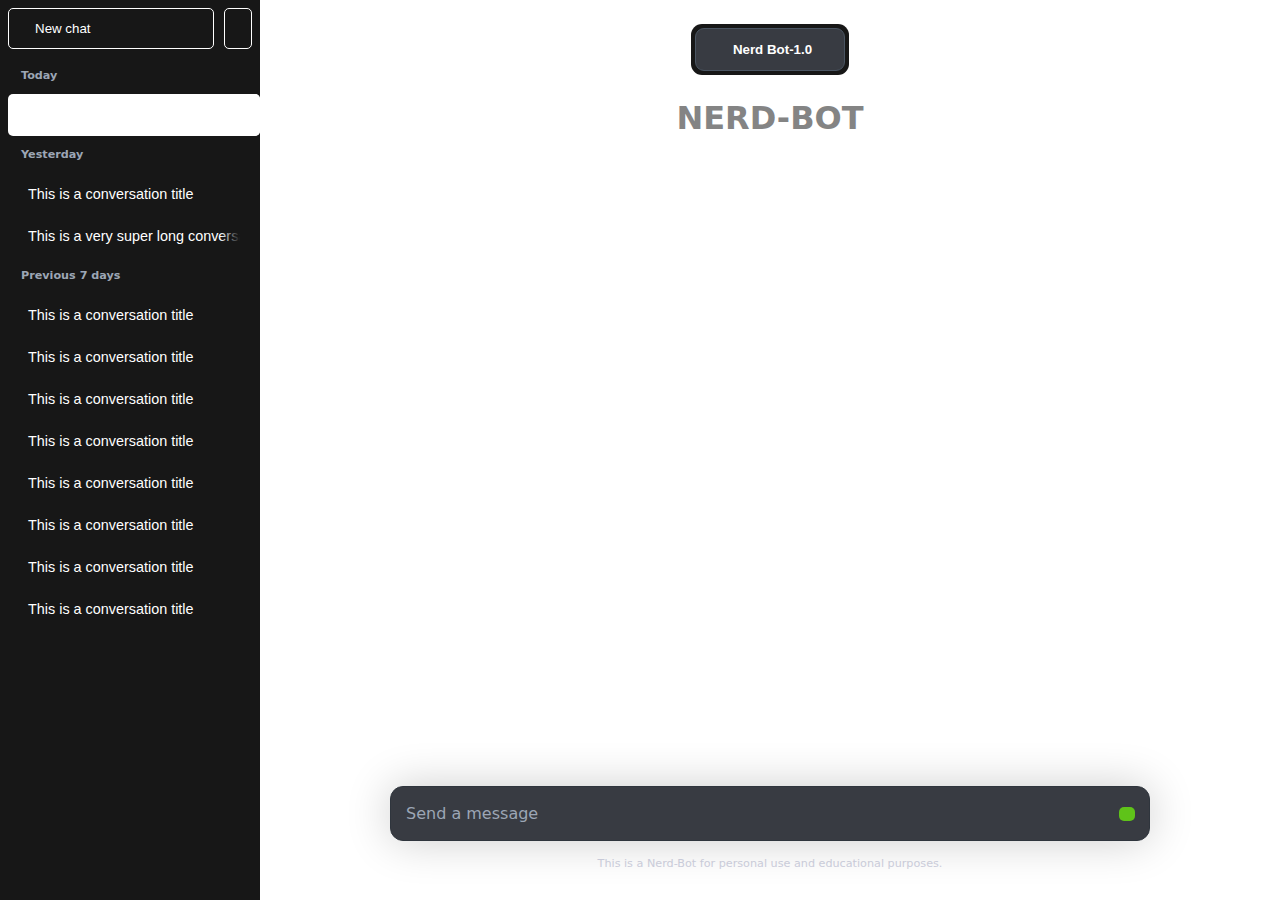
==== login.html @ c80a53fe "Add files via upload" ====
<!DOCTYPE html>
<html lang="en">
<head>
    <meta charset="UTF-8">
    <meta http-equiv="X-UA-Compatible" content="IE=edge">
    <meta name="viewport" content="width=device-width, initial-scale=1.0">
    <link rel="stylesheet" href="login.css" />
    <link rel="stylesheet" href="https://cdnjs.cloudflare.com/ajax/libs/font-awesome/6.4.2/css/all.min.css" integrity="sha512-z3gLpd7yknf1YoNbCzqRKc4qyor8gaKU1qmn+CShxbuBusANI9QpRohGBreCFkKxLhei6S9CQXFEbbKuqLg0DA==" crossorigin="anonymous" referrerpolicy="no-referrer" />
    <title>ChatGPT Clone</title>
</head>
<body>
    <nav id="sidebar">
        <div class="float-top">
            <div class="sidebar-controls">
                <button class="new-chat"><i class="fa fa-plus"></i> New chat</button>
                <button class="hide-sidebar"><i class="fa fa-chevron-left"></i></button>
            </div>
            <ul class="conversations">
                <li class="grouping">Today</li>
                <li class="active">
                    <button class="conversation-button"><i class="fa fa-message fa-regular"></i> This is a conversation title</button>
                    <div class="fade"></div>
                    <div class="edit-buttons">
                        <button><i class="fa fa-edit"></i></button>
                        <button><i class="fa fa-trash"></i></button>
                    </div>
                </li>
                <li class="grouping">Yesterday</li>
                <li>
                    <button class="conversation-button"><i class="fa fa-message fa-regular"></i> This is a conversation title</button>
                    <div class="fade"></div>
                    <div class="edit-buttons">
                        <button><i class="fa fa-edit"></i></button>
                        <button><i class="fa fa-trash"></i></button>
                    </div>
                </li>
                <li>
                    <button class="conversation-button"><i class="fa fa-message fa-regular"></i> This is a very super long conversation title that doesn't fit</button>
                    <div class="fade"></div>
                    <div class="edit-buttons">
                        <button><i class="fa fa-edit"></i></button>
                        <button><i class="fa fa-trash"></i></button>
                    </div>
                </li>
                <li class="grouping">Previous 7 days</li>
                <li>
                    <button class="conversation-button"><i class="fa fa-message fa-regular"></i> This is a conversation title</button>
                    <div class="fade"></div>
                    <div class="edit-buttons">
                        <button><i class="fa fa-edit"></i></button>
                        <button><i class="fa fa-trash"></i></button>
                    </div>
                </li>
                <li>
                    <button class="conversation-button"><i class="fa fa-message fa-regular"></i> This is a conversation title</button>
                    <div class="fade"></div>
                    <div class="edit-buttons">
                        <button><i class="fa fa-edit"></i></button>
                        <button><i class="fa fa-trash"></i></button>
                    </div>
                </li>
                <li>
                    <button class="conversation-button"><i class="fa fa-message fa-regular"></i> This is a conversation title</button>
                    <div class="fade"></div>
                    <div class="edit-buttons">
                        <button><i class="fa fa-edit"></i></button>
                        <button><i class="fa fa-trash"></i></button>
                    </div>
                </li>
                <li>
                    <button class="conversation-button"><i class="fa fa-message fa-regular"></i> This is a conversation title</button>
                    <div class="fade"></div>
                    <div class="edit-buttons">
                        <button><i class="fa fa-edit"></i></button>
                        <button><i class="fa fa-trash"></i></button>
                    </div>
                </li>
                <li>
                    <button class="conversation-button"><i class="fa fa-message fa-regular"></i> This is a conversation title</button>
                    <div class="fade"></div>
                    <div class="edit-buttons">
                        <button><i class="fa fa-edit"></i></button>
                        <button><i class="fa fa-trash"></i></button>
                    </div>
                </li>
                <li>
                    <button class="conversation-button"><i class="fa fa-message fa-regular"></i> This is a conversation title</button>
                    <div class="fade"></div>
                    <div class="edit-buttons">
                        <button><i class="fa fa-edit"></i></button>
                        <button><i class="fa fa-trash"></i></button>
                    </div>
                </li>
                <li>
                    <button class="conversation-button"><i class="fa fa-message fa-regular"></i> This is a conversation title</button>
                    <div class="fade"></div>
                    <div class="edit-buttons">
                        <button><i class="fa fa-edit"></i></button>
                        <button><i class="fa fa-trash"></i></button>
                    </div>
                </li>
                <li>
                    <button class="conversation-button"><i class="fa fa-message fa-regular"></i> This is a conversation title</button>
                    <div class="fade"></div>
                    <div class="edit-buttons">
                        <button><i class="fa fa-edit"></i></button>
                        <button><i class="fa fa-trash"></i></button>
                    </div>
                </li>
            </ul>
        </div>
        <!-- <div class="user-menu">
            <button>
                <i class="user-icon">u</i>
                username
                <i class="fa fa-ellipsis dots"></i>
            </button>
            <ul>
                <li><button>My plan</button></li>
                <li><button>Custom instructions</button></li>
                <li><button>Settings &amp; Beta</button></li>
                <li><button>Log out</button></li>
            </ul>
        </div> -->
    </nav>
    <main>
        <div class="view new-chat-view">
            <div class="model-selector">
                <button class="gpt-3 selected">
                    <i class="fa fa-bolt"></i> Nerd Bot-1.0
                    <div class="model-info">
                        <div class="model-info-box">
                            <p>Our fastest model, great for most every day tasks.</p>

                            <p class="secondary">Available to Free and Plus users</p>
                        </div>
                    </div>
                </button>
                <!-- <button class="gpt-4">
                    <i class="fa fa-wand-magic-sparkles"></i> BOT-4
                    <div class="model-info">
                        <div class="model-info-box">
                            <p>Our most capable model, great for creative stuff.</p>

                            <p class="secondary">Available for Plus users.</p>
                        </div>
                    </div>
                </button> -->
            </div>

            <div class="logo">
                NERD-BOT
            </div>
        </div>

        <!-- <div class="view conversation-view">
            <div class="model-name">
                <i class="fa fa-bolt"></i> Default (GPT-3.5)
            </div>
            <div class="user message">
                <div class="identity">
                    <i class="user-icon">u</i>
                </div>
                <div class="content">
                    <p>Hello, how are you?</p>
                </div>
            </div>
            <div class="assistant message">
                <div class="identity">
                    <i class="gpt user-icon">G</i>
                </div>
                <div class="content">
                    <p>I'm doing well, thank you!</p>
                </div>
            </div>
            <div class="user message">
                <div class="identity">
                    <i class="user-icon">u</i>
                </div>
                <div class="content">
                    <p>Hello, how are you?</p>
                </div>
            </div>
            <div class="assistant message">
                <div class="identity">
                    <i class="gpt user-icon">G</i>
                </div>
                <div class="content">
                    <p>I'm doing well, thank you!</p>
                </div>
            </div>
            <div class="user message">
                <div class="identity">
                    <i class="user-icon">u</i>
                </div>
                <div class="content">
                    <p>Hello, how are you?</p>
                </div>
            </div>
            <div class="assistant message">
                <div class="identity">
                    <i class="gpt user-icon">G</i>
                </div>
                <div class="content">
                    <p>I'm doing well, thank you!</p>
                </div>
            </div>
            <div class="user message">
                <div class="identity">
                    <i class="user-icon">u</i>
                </div>
                <div class="content">
                    <p>Hello, how are you?</p>
                </div>
            </div>
            <div class="assistant message">
                <div class="identity">
                    <i class="gpt user-icon">G</i>
                </div>
                <div class="content">
                    <p>I'm doing well, thank you!</p>
                </div>
            </div>
            <div class="user message">
                <div class="identity">
                    <i class="user-icon">u</i>
                </div>
                <div class="content">
                    <p>Hello, how are you?</p>
                </div>
            </div>
            <div class="assistant message">
                <div class="identity">
                    <i class="gpt user-icon">G</i>
                </div>
                <div class="content">
                    <p>I'm doing well, thank you!</p>
                </div>
            </div>
            <div class="user message">
                <div class="identity">
                    <i class="user-icon">u</i>
                </div>
                <div class="content">
                    <p>Hello, how are you?</p>
                </div>
            </div>
            <div class="assistant message">
                <div class="identity">
                    <i class="gpt user-icon">G</i>
                </div>
                <div class="content">
                    <p>I'm doing well, thank you!</p>
                </div>
            </div>
            <div class="user message">
                <div class="identity">
                    <i class="user-icon">u</i>
                </div>
                <div class="content">
                    <p>Hello, how are you?</p>
                </div>
            </div>
            <div class="assistant message">
                <div class="identity">
                    <i class="gpt user-icon">G</i>
                </div>
                <div class="content">
                    <p>I'm doing well, thank you!</p>
                </div>
            </div>
            <div class="user message">
                <div class="identity">
                    <i class="user-icon">u</i>
                </div>
                <div class="content">
                    <p>Hello, how are you?</p>
                </div>
            </div>
            <div class="assistant message">
                <div class="identity">
                    <i class="gpt user-icon">G</i>
                </div>
                <div class="content">
                    <p>I'm doing well, thank you!</p>
                </div>
            </div>
            <div class="user message">
                <div class="identity">
                    <i class="user-icon">u</i>
                </div>
                <div class="content">
                    <p>Hello, how are you?</p>
                </div>
            </div>
            <div class="assistant message">
                <div class="identity">
                    <i class="gpt user-icon">G</i>
                </div>
                <div class="content">
                    <p>I'm doing well, thank you!</p>
                </div>
            </div>
            <div class="user message">
                <div class="identity">
                    <i class="user-icon">u</i>
                </div>
                <div class="content">
                    <p>Hello, how are you?</p>
                </div>
            </div>
            <div class="assistant message">
                <div class="identity">
                    <i class="gpt user-icon">G</i>
                </div>
                <div class="content">
                    <p>I'm doing well, thank you!</p>
                </div>
            </div>
            <div class="user message">
                <div class="identity">
                    <i class="user-icon">u</i>
                </div>
                <div class="content">
                    <p>Hello, how are you?</p>
                </div>
            </div>
            <div class="assistant message">
                <div class="identity">
                    <i class="gpt user-icon">G</i>
                </div>
                <div class="content">
                    <p>I'm doing well, thank you!</p>
                </div>
            </div>
            <div class="user message">
                <div class="identity">
                    <i class="user-icon">u</i>
                </div>
                <div class="content">
                    <p>Hello, how are you?</p>
                </div>
            </div>
            <div class="assistant message">
                <div class="identity">
                    <i class="gpt user-icon">G</i>
                </div>
                <div class="content">
                    <p>I'm doing well, thank you!</p>
                </div>
            </div>
            <div class="user message">
                <div class="identity">
                    <i class="user-icon">u</i>
                </div>
                <div class="content">
                    <p>Hello, how are you?</p>
                </div>
            </div>
            <div class="assistant message">
                <div class="identity">
                    <i class="gpt user-icon">G</i>
                </div>
                <div class="content">
                    <p>I'm doing well, thank you!</p>
                </div>
            </div>
            <div class="user message">
                <div class="identity">
                    <i class="user-icon">u</i>
                </div>
                <div class="content">
                    <p>Hello, how are you?</p>
                </div>
            </div>
            <div class="assistant message">
                <div class="identity">
                    <i class="gpt user-icon">G</i>
                </div>
                <div class="content">
                    <p>I'm doing well, thank you!</p>
                </div>
            </div>
            <div class="user message">
                <div class="identity">
                    <i class="user-icon">u</i>
                </div>
                <div class="content">
                    <p>Hello, how are you?</p>
                </div>
            </div>
            <div class="assistant message">
                <div class="identity">
                    <i class="gpt user-icon">G</i>
                </div>
                <div class="content">
                    <p>I'm doing well, thank you!</p>
                </div>
            </div>
        </div> -->

        <div id="message-form">
            <div class="message-wrapper">
                <textarea id="message" rows="1" placeholder="Send a message"></textarea>
                <button class="send-button"><i class="fa fa-paper-plane"></i></button>
            </div>
            <div class="disclaimer">This is a Nerd-Bot for personal use and educational purposes.</div>
        </div>
    </main>
    <script src="login.js"></script>
</body>
</html>
---- login.css ----
html, body {
    width: 100%;
    height: 100%;
    margin: 0;
    padding: 0;
}

:root {
    --color-white: #fff;
    --color-main: rgb(255, 255, 255);
    --color-main-fade: #2c2d3000;
    --color-secondary: #171717;
    --color-secondary-fade: #17171700;
    --color-button-hover: #242629;
    --color-button-hover-fade: #24262900;
    --color-user-icon: #8e0000;
    --color-groupings: #9ca6b5;
    --color-gpt-icon: #000000;
    --color-black: #1e1e1f;
    --color-user-menu-hover: #383b42;
    --color-text: #f5f9ff;
    --color-gpt3: #5fc319;
    --color-gpt4: #f22626;
    --color-secondary-p: #c9ccd1;
    --color-logo: #848484;
    --color-model-name: #ffffff;
    --color-assistant-bg: #3f4042;
    --color-assistant-text: #e1e6ed;
    --color-disclaimer: #d0d2e1;
    --color-border1:white;
    --color-user-menu-border: #34373a;
    --color-user-menu-selected-border: #4a5562;
    --color-border2: #292d32;
    --color-user-message-border: #2f353d;
}

body {
    background: var(--color-main);
    display: flex;
    font-size: 1em;
    font-family: system-ui, sans-serif;
}

#sidebar {
    position: relative;
    left: 0;
    background: var(--color-secondary);
    width: 260px;
    padding: 8px;
    box-sizing: border-box;
    display: flex;
    justify-content: space-between;
    flex-direction: column;
    transition: all 0.2s ease-in-out;
}

.float-top {
    display: flex;
    flex-direction: column;
    height: calc( 100% - 50px );
}

#sidebar.hidden {
    left: -260px;
    margin-right: -260px;
}

#sidebar.hidden .hide-sidebar {
    left: 60px;
    transform: rotate(180deg);
    padding: 15px 13px 11px 13px;
}

button {
    display: block;
    background: inherit;
    border: 1px solid var(--color-border1);
    border-radius: 5px;
    color: var(--color-white);
    padding: 13px;
    box-sizing: border-box;
    text-align: left;
    cursor: pointer;
}

button:hover {
    background: var(--color-button-hover);
}

.sidebar-controls {
    display: flex;
    gap: 10px;
    margin-bottom: 8px;
}

.sidebar-controls button {
    padding: 12px 13px 12px 13px;
}

.hide-sidebar {
    position: relative;
    left: 0;
    top: 0;
    transition: all 0.2s ease-in-out;
    transform: rotate(0deg);
}

.new-chat i {
    margin-right: 13px;
}

.new-chat {
    flex: 1;
}

.conversations {
    width: calc( 100% + 8px );
    overflow-y: scroll;
}

.conversations,
.conversations li {
    list-style: none;
    list-style-type: none;
    margin: 0;
    padding: 0;
}

.conversations li {
    position: relative;
}

.conversations li .fa {
    margin-right: 7px;
}

.conversations li > button {
    width: 100%;
    border: none;
    font-size: 0.9em;
    white-space: nowrap;
    overflow: hidden;
}

.conversations li.active > button {
    background: var(--color-main);
}

.edit-buttons {
    display: none;
    position: absolute;
    right: 8px;
    top: 0;
}

.conversations li:hover .edit-buttons {
    display: flex;
}

.fade {
    position: absolute;
    right: 0;
    top: 0;
    background: var(--color-user-icon);
    width: 40px;
    height: 100%;
    border-radius: 5px;
    background: transparent;
    background: linear-gradient(90deg, var(--color-secondary-fade) 0%, var(--color-secondary) 50%);
}

.conversations li.active .fade {
    background: linear-gradient(90deg, var(--color-main-fade) 0%, var(--color-main) 50%);
}

.conversations li:hover .fade {
    width: 80px;
    background: linear-gradient(90deg, var(--color-button-hover-fade) 0%, var(--color-button-hover) 30%);
}

.edit-buttons button {
    border: none;
    padding: 0;
    margin: 13px 1px 13px 1px;
    opacity: 0.7;
}

.edit-buttons button:hover {
    background: none;
    opacity: 1;
}

.conversations li.grouping {
    color: var(--color-groupings);
    font-size: 0.7em;
    font-weight: bold;
    padding-left: 13px;
    margin-top: 12px;
    margin-bottom: 12px;
}

i.user-icon {
    padding: 6px;
    color: var(--color-white);
    background: var(--color-user-icon);
    display: inline-block;
    text-align: center;
    width: 15px;
    border-radius: 3px;
    margin-right: 6px;
    font-style: normal;
    width: 18px;
    height: 18px;
    font-size: 15px;
    text-transform: uppercase;
    font-family: system-ui, sans-serif;
}

.gpt.user-icon  {
    background: var(--color-gpt-icon);
}

.user-menu {
    position: relative;
    border-top: 1px solid var(--color-border1);
}

.user-menu button {
    width: 100%;
    border: none;
}

.user-menu .dots {
    position: relative;
    top: 11px;
    float: right;
    opacity: 0.7;
}

.user-menu > ul,
.user-menu li {
    list-style: none;
    list-style-type: none;
    padding: 0;
    margin: 0;
}

.user-menu > ul {
    display: none;
    position: absolute;
    top: 0;
    left: 0;
    opacity: 0;
    transform: translateY(-100%);
    background: var(--color-black);
    border-radius: 10px;
    width: 100%;
    transition: all 0.2s ease-in-out;
}

.user-menu > ul.show-animate {
    display: block;
}

.user-menu > ul.show {
    opacity: 1;
    margin-top: -8px;
}

.user-menu li button {
    border-radius: 0;
}

.user-menu li button:hover {
    background: var(--color-user-menu-hover);
}

.user-menu li:first-child button {
    border-top-left-radius: 5px;
    border-top-right-radius: 5px;
}

.user-menu li:last-child button {
    border-top: 1px solid var(--color-user-menu-border);
    border-bottom-left-radius: 5px;
    border-bottom-right-radius: 5px;
}

::-webkit-scrollbar {
    width: 9px;
}

::-webkit-scrollbar-track {
    background-color: transparent;
}

::-webkit-scrollbar-thumb {
    background-color: transparent;
}

:hover::-webkit-scrollbar-thumb {
    background-color: var(--color-text)c3;
    border-radius: 5px;
}

::-webkit-scrollbar-thumb:hover {
    background-color: var(--color-text);
    border-radius: 5px;
}

main {
    width: 100%;
    margin: 0 auto;
    display: flex;
    flex-direction: column;
    align-content: center;
    justify-content: space-between;
    padding: 0 0 30px 0;
    box-sizing: border-box;
}

main .view {
    display: flex;
    flex-direction: column;
}

.model-selector {
    position: relative;
    border-radius: 11px;
    background: var(--color-secondary);
    display: flex;
    padding: 4px;
    gap: 4px;
    margin: 24px auto;
    z-index: 2;
}

.model-selector > button {
    border-radius: 9px;
    text-align: center;
    width: 150px;
    border: none;
    font-weight: bold;
    opacity: 0.5;
}

.model-selector > button:hover {
    background: none;
    opacity: 1;
}

.model-selector > button.selected {
    border: 1px solid var(--color-user-menu-selected-border);
    background: var(--color-user-menu-hover);
    opacity: 1;
}

.model-selector button .fa {
    margin-right: 5px;
}

.gpt-3 .fa {
    color: var(--color-gpt3);
}

.gpt-4 .fa {
    color: var(--color-gpt4);
}

.model-info {
    display: none;
    position: absolute;
    bottom: 5px;
    left: 0;
    transform: translateY(100%);
    padding: 15px;
    cursor: default;
}

.model-info-box {
    padding: 20px 20px 10px 20px;
    border-radius: 15px;
    background: var(--color-secondary);
    color: var(--color-white);
    text-align: left;
}

.model-selector > button:hover .model-info {
    display: block;
}

.model-selector p {
    font-size: 1.1em;
    margin: 0 0 15px 0;
}

p.secondary {
    font-size: 1em;
    color: var(--color-secondary-p);
}

.logo {
    position: relative;
    z-index: 1;
    color: var(--color-logo);
    font-weight: bold;
    text-align: center;
    font-size: 2.0em;
}

.view.conversation-view {
    display: none;
    overflow-y: auto;
}

.model-name {
    background: var(--color-main);
    text-align: center;
    color: var(--color-model-name);
    padding: 23px;
    border-bottom: 1px solid var(--color-border2);
    font-size: 0.85em;
}

.message {
    display: flex;
    gap: 20px;
    padding: 25px 60px 15px 60px;
    border-bottom: 1px solid var(--color-border2);
    font-size: 0.95em;
}

.message .content {
    padding-top: 5px;
}

.user.message {
    color: var(--color-text);
}

.assistant.message {
    background: var(--color-assistant-bg);
    color: var(--color-assistant-text);
}

#message-form {
    margin: 0 auto;
    width: 100%;
    box-sizing: border-box;
    max-width: 850px;
    text-align: center;
    padding: 0px 45px 0 45px;
    box-shadow: var(--color-main) 0 0 50px;
}

.message-wrapper {
    position: relative;
}

#message::placeholder {
    color: var(--color-groupings);
}

#message {
    background: var(--color-user-menu-hover);
    border-radius: 13px;
    width: 100%;
    box-sizing: border-box;
    border: 1px solid var(--color-user-message-border);
    resize: none;
    padding: 17px 85px 17px 15px;
    font-family: inherit;
    font-size: 1em;
    color: var(--color-white);
    box-shadow: rgba(0,0,0,0.2) 0 0 45px;
    outline: none;
}

.disclaimer {
    margin-top: 12px;
    color: var(--color-disclaimer);
    font-size: 0.7em;
}

.send-button {
    position: absolute;
    right: 15px;
    top: 50%;
    transform: translateY(-50%);
    background: var(--color-gpt3);
    border-radius: 5px;
    display: inline-block;
    font-size: 1em;
    padding: 7px 9px 7px 7px;
    color: var(--color-white);
    border: none;
    margin-top: -2px;
}

button.send-button:hover {
    border: none;
    background: var(--color-gpt3);
    color: var(--color-white);
}

p {
    margin: 0 0 1.5em 0;
}
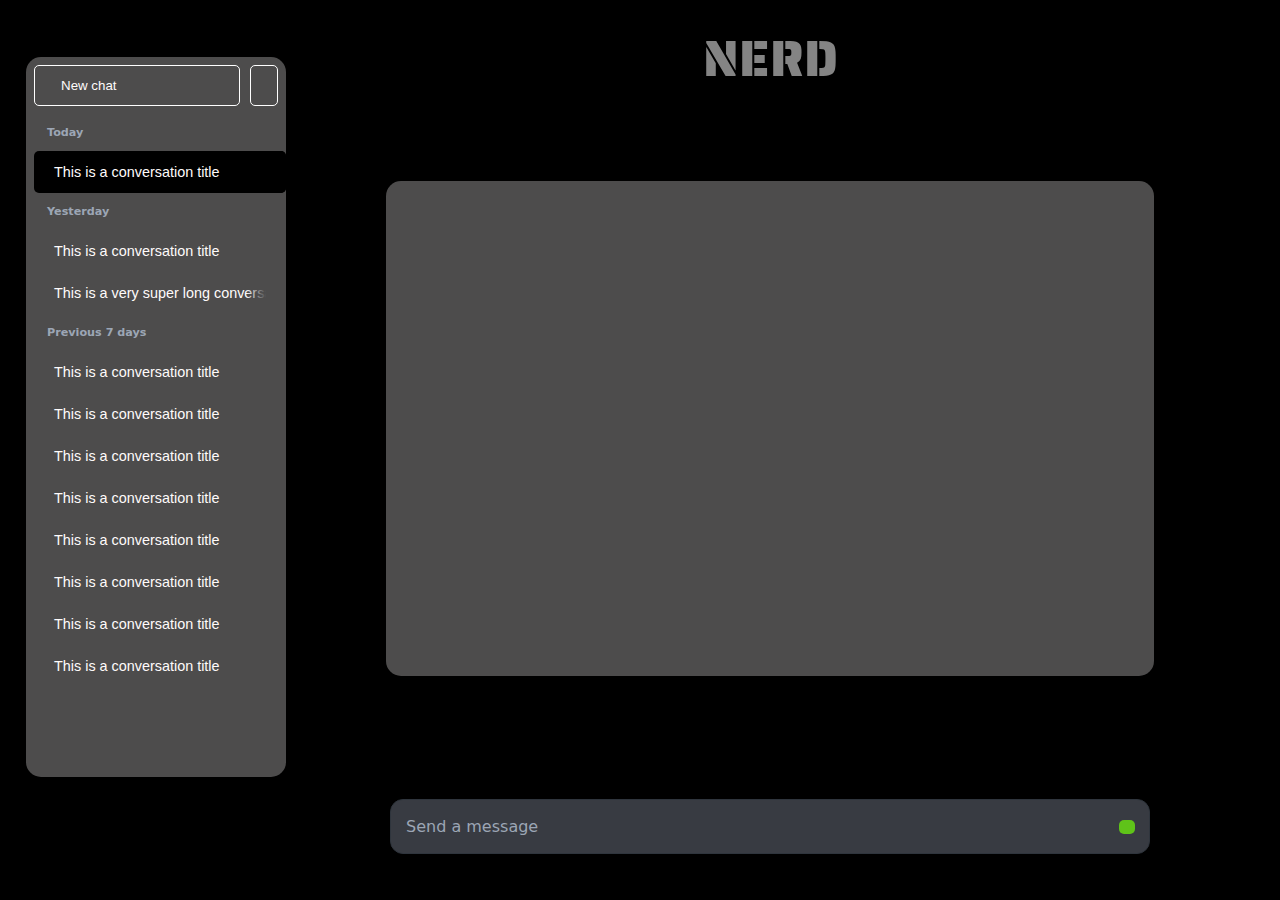
==== commit b28f1615: "Add files via upload" ====
--- a/login.html
+++ b/login.html
@@ -7,6 +7,9 @@
     <link rel="stylesheet" href="login.css" />
     <link rel="stylesheet" href="https://cdnjs.cloudflare.com/ajax/libs/font-awesome/6.4.2/css/all.min.css" integrity="sha512-z3gLpd7yknf1YoNbCzqRKc4qyor8gaKU1qmn+CShxbuBusANI9QpRohGBreCFkKxLhei6S9CQXFEbbKuqLg0DA==" crossorigin="anonymous" referrerpolicy="no-referrer" />
     <title>ChatGPT Clone</title>
+    <style>
+        @import url('https://fonts.googleapis.com/css2?family=Saira+Stencil+One&display=swap')
+        </style>
 </head>
 <body>
     <nav id="sidebar">
@@ -125,33 +128,14 @@
     </nav>
     <main>
         <div class="view new-chat-view">
-            <div class="model-selector">
-                <button class="gpt-3 selected">
-                    <i class="fa fa-bolt"></i> Nerd Bot-1.0
-                    <div class="model-info">
-                        <div class="model-info-box">
-                            <p>Our fastest model, great for most every day tasks.</p>
-
-                            <p class="secondary">Available to Free and Plus users</p>
-                        </div>
-                    </div>
-                </button>
-                <!-- <button class="gpt-4">
-                    <i class="fa fa-wand-magic-sparkles"></i> BOT-4
-                    <div class="model-info">
-                        <div class="model-info-box">
-                            <p>Our most capable model, great for creative stuff.</p>
-
-                            <p class="secondary">Available for Plus users.</p>
-                        </div>
-                    </div>
-                </button> -->
-            </div>
+            /*  */
 
             <div class="logo">
-                NERD-BOT
+                NERD
             </div>
         </div>
+        <div class="chat-sec"></div>
+        
 
         <!-- <div class="view conversation-view">
             <div class="model-name">
@@ -404,7 +388,7 @@
                 <textarea id="message" rows="1" placeholder="Send a message"></textarea>
                 <button class="send-button"><i class="fa fa-paper-plane"></i></button>
             </div>
-            <div class="disclaimer">This is a Nerd-Bot for personal use and educational purposes.</div>
+            <div class="disclaimer"></div>
         </div>
     </main>
     <script src="login.js"></script>
--- a/login.css
+++ b/login.css
@@ -1,3 +1,4 @@
+
 html, body {
     width: 100%;
     height: 100%;
@@ -6,10 +7,10 @@
 }
 
 :root {
-    --color-white: #fff;
-    --color-main: rgb(255, 255, 255);
+    --color-white: #fffbfb;
+    --color-main: black;
     --color-main-fade: #2c2d3000;
-    --color-secondary: #171717;
+    --color-secondary: #4d4c4c;
     --color-secondary-fade: #17171700;
     --color-button-hover: #242629;
     --color-button-hover-fade: #24262900;
@@ -43,8 +44,11 @@
 
 #sidebar {
     position: relative;
-    left: 0;
+    border-radius: 15px;
+    top: 57px;
+    left: 26px;
     background: var(--color-secondary);
+    height: 80vh;
     width: 260px;
     padding: 8px;
     box-sizing: border-box;
@@ -401,16 +405,24 @@
 
 .logo {
     position: relative;
+    /* bottom: 30px; */
     z-index: 1;
     color: var(--color-logo);
     font-weight: bold;
     text-align: center;
-    font-size: 2.0em;
-}
-
-.view.conversation-view {
-    display: none;
-    overflow-y: auto;
+    font-size: 50px;
+        font-family: "Saira Stencil One", sans-serif;
+        font-weight: 400;
+        font-style: normal;
+      
+}
+
+.conversation-view {
+    height: 611px;
+    width: 471px;
+    background-color: red;
+    /* display: none; */
+    /* overflow-y: auto; */
 }
 
 .model-name {
@@ -505,4 +517,14 @@
 
 p {
     margin: 0 0 1.5em 0;
+}
+.chat-sec{
+    position: relative;
+    bottom: 20px;
+    height: 55vh;
+    width:60vw ;
+    margin: auto;
+    background-color:#4d4c4c;
+    border-radius: 15px ;
+
 }